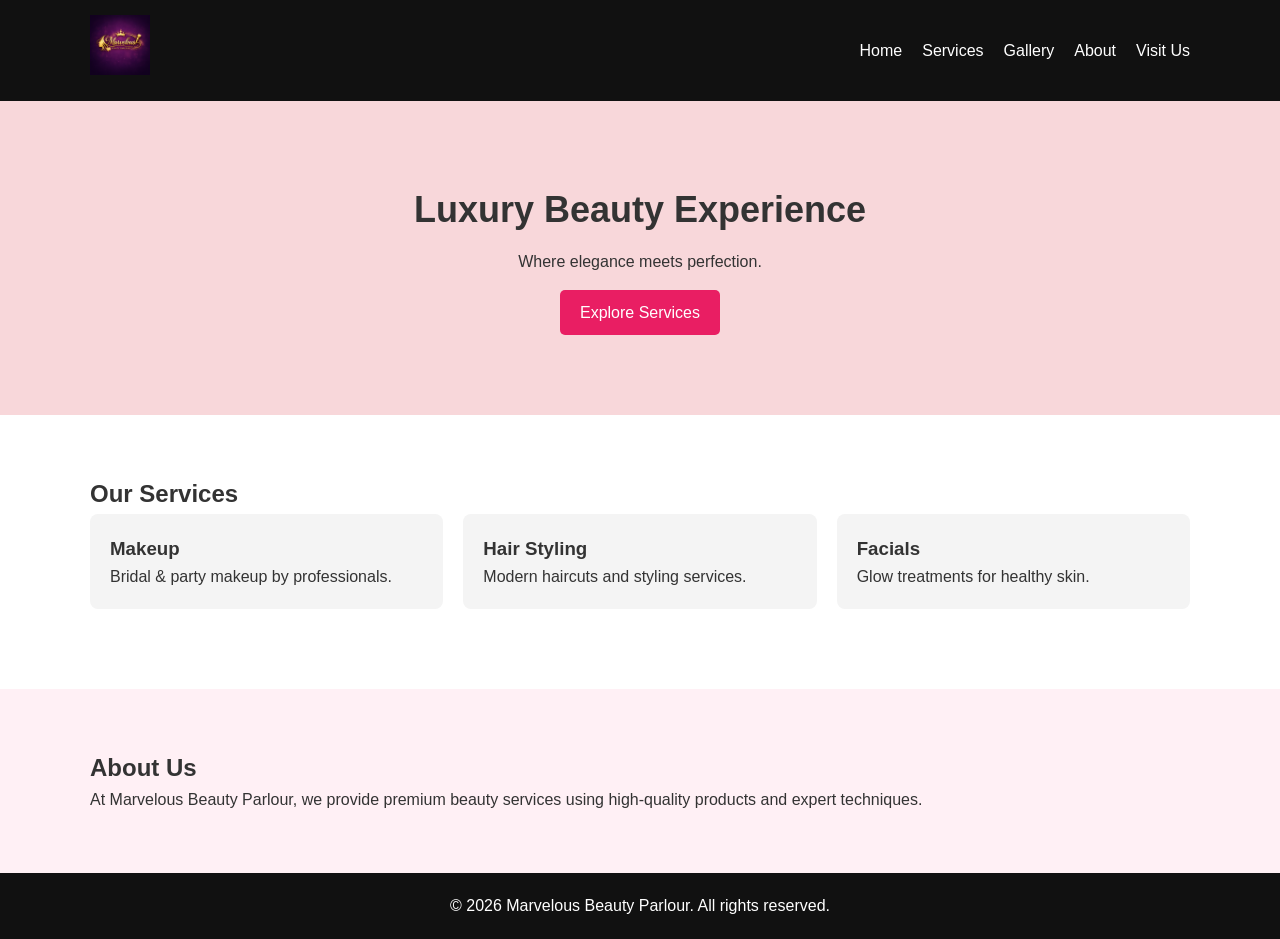
==== index.html @ 99e853ce "initial commit" ====
<!DOCTYPE html>
<html lang="en">
    <head>
        <meta charset="UTF-8">
        <meta name="viewport" content="width=device-width, initial-scale=1.0">
    
        <title>Marvelous Beauty Parlour</title>
    
        <!-- Favicon -->
        <link rel="icon" href="favicon.png" type="image/png">
       
        <meta name="description" content="Marvelous Beauty Parlour offers professional makeup, skincare, and hair styling services.">
    
        <!-- CSS -->
        <link rel="stylesheet" href="css/style.css">
    </head>
<body>

    <!-- Header -->
    <header class="header">
        <div class="container">
            <div class="logo">
                <img src="images/logo.png" alt="Marvelous Beauty Parlour Logo">
            </div>
            <nav class="nav" id="nav">
                <ul>
                    <li><a href="index.html">Home</a></li>
                    <li><a href="services.html">Services</a></li>
                    <li><a href="gallery.html">Gallery</a></li>
                    <li><a href="about.html">About</a></li>
                    <li><a href="visit.html">Visit Us</a></li>
                </ul>
            </nav>
            <button class="menu-btn" id="menu-btn">☰</button>
        </div>
    </header>

    <!-- Hero Section -->
    <section class="hero">
        <div class="container">
            <h2>Luxury Beauty Experience</h2>
            <p>Where elegance meets perfection.</p>
            <a href="services.html" class="btn">Explore Services</a>
        </div>
    </section>

    <!-- Services -->
    <section class="services" id="services">
        <div class="container">
            <h2>Our Services</h2>
            <div class="service-grid">
                <div class="card">
                    <h3>Makeup</h3>
                    <p>Bridal & party makeup by professionals.</p>
                </div>
                <div class="card">
                    <h3>Hair Styling</h3>
                    <p>Modern haircuts and styling services.</p>
                </div>
                <div class="card">
                    <h3>Facials</h3>
                    <p>Glow treatments for healthy skin.</p>
                </div>
            </div>
        </div>
    </section>

    <!-- About -->
    <section class="about" id="about">
        <div class="container">
            <h2>About Us</h2>
            <p>
                At Marvelous Beauty Parlour, we provide premium beauty services
                using high-quality products and expert techniques.
            </p>
        </div>
    </section>

   

    <footer class="footer">
        <p>© 2026 Marvelous Beauty Parlour. All rights reserved.</p>
    </footer>

    <!-- JS -->
    <script src="js/script.js"></script>
</body>
</html>
---- css/style.css ----
/* Reset */
* {
    margin: 0;
    padding: 0;
    box-sizing: border-box;
}

body {
    font-family: Arial, sans-serif;
    line-height: 1.6;
    color: #333;
}

.logo img {
    height: 60px;
    width: auto;
}

.header .container {
    display: flex;
    justify-content: space-between;
    align-items: center;
}

@media (max-width: 768px) {
    .logo img {
        height: 45px;
    }
}

/* Container */
.container {
    width: 90%;
    max-width: 1100px;
    margin: auto;
}

/* Inner Page Banner */
.page-banner {
    background: #fff0f5;
    padding: 60px 0;
    text-align: center;
}

.page-banner h1 {
    font-size: 32px;
    color: #e91e63;
}

/* about section*/
.about-section {
    padding: 60px 0;
    background: #ffffff;
}
/* Visit section*/
.visit-section {
    padding: 60px 0;
    background: #f8f8f8;
}

.visit-card {
    background: white;
    padding: 30px;
    border-radius: 10px;
    box-shadow: 0 4px 12px rgba(0, 0, 0, 0.1);
}

.visit-card p {
    margin-bottom: 15px;
    font-size: 16px;
}

.about-section p {
    margin-bottom: 20px;
    font-size: 16px;
    line-height: 1.8;
}

/* Header */
.header {
    background: #111;
    color: #fff;
    padding: 15px 0;
}

.logo {
    font-size: 24px;
}

.header .container {
    display: flex;
    justify-content: space-between;
    align-items: center;
}

.nav ul {
    display: flex;
    list-style: none;
}

.nav a:hover {
    color: #e91e63;
}

.card {
    margin-bottom: 20px;
}

.nav a {
    color: #fff;
    text-decoration: none;
    margin-left: 20px;
}

.menu-btn {
    display: none;
    background: none;
    border: none;
    font-size: 24px;
    color: white;
}

/* Hero */
.hero {
    background: #f8d7da;
    padding: 80px 0;
    text-align: center;
}

.hero h2 {
    font-size: 36px;
    margin-bottom: 10px;
}

.btn {
    display: inline-block;
    background: #e91e63;
    color: white;
    padding: 10px 20px;
    text-decoration: none;
    margin-top: 15px;
    border-radius: 5px;
}

/* Services */
.services {
    padding: 60px 0;
}

.service-grid {
    display: grid;
    grid-template-columns: repeat(3, 1fr);
    gap: 20px;
}

.card {
    background: #f4f4f4;
    padding: 20px;
    border-radius: 8px;
}

/* About */
.about {
    background: #fff0f5;
    padding: 60px 0;
}


.footer {
    text-align: center;
    padding: 20px;
    background: #111;
    color: white;
}

/* Responsive */
@media(max-width: 768px) {
    .service-grid {
        grid-template-columns: 1fr;
    }

    .nav {
        display: none;
        flex-direction: column;
        background: #111;
        position: absolute;
        top: 60px;
        right: 0;
        width: 200px;
    }

    .nav.active {
        display: flex;
    }

    .menu-btn {
        display: block;
    }
}

/* Page Banner */
.page-banner {
    background: linear-gradient(to right, #ffb6c1, #ff69b4);
    color: white;
    padding: 60px 0;
    text-align: center;
}

.page-banner h1 {
    font-size: 36px;
    margin: 0;
}

/* Visit Section */
.visit-section {
    padding: 60px 0;
    background-color: #f9f9f9;
}

.visit-card {
    background: white;
    padding: 30px;
    border-radius: 10px;
    box-shadow: 0 4px 15px rgba(0,0,0,0.1);
    max-width: 600px;
    margin: auto;
    font-size: 18px;
    line-height: 1.8;
}

/* Active Nav */
.nav ul li a.active {
    color: #ff1493;
    font-weight: bold;
}

/* Premium Visit Card */
.visit-card {
    background: white;
    padding: 35px;
    border-radius: 15px;
    box-shadow: 0 8px 25px rgba(0,0,0,0.1);
    max-width: 650px;
    margin: 30px auto;
    font-size: 18px;
    line-height: 1.8;
    transition: transform 0.3s ease;
}

.visit-card:hover {
    transform: translateY(-8px);
}

.phone-number {
    color: #333;
    font-weight: bold;
    text-decoration: none;
    margin-right: 15px;
}

.phone-number:hover {
    color: #ff1493;
}

/* Google Map */
.map-container {
    margin-top: 40px;
    border-radius: 15px;
    overflow: hidden;
    box-shadow: 0 8px 25px rgba(0,0,0,0.1);
}

/* WhatsApp Floating Button */
.whatsapp-float {
    position: fixed;
    bottom: 25px;
    right: 25px;
    background: #25D366;
    color: white;
    font-size: 28px;
    width: 55px;
    height: 55px;
    text-align: center;
    line-height: 55px;
    border-radius: 50%;
    text-decoration: none;
    box-shadow: 0 6px 20px rgba(0,0,0,0.2);
    transition: 0.3s;
}

.whatsapp-float:hover {
    transform: scale(1.1);
}
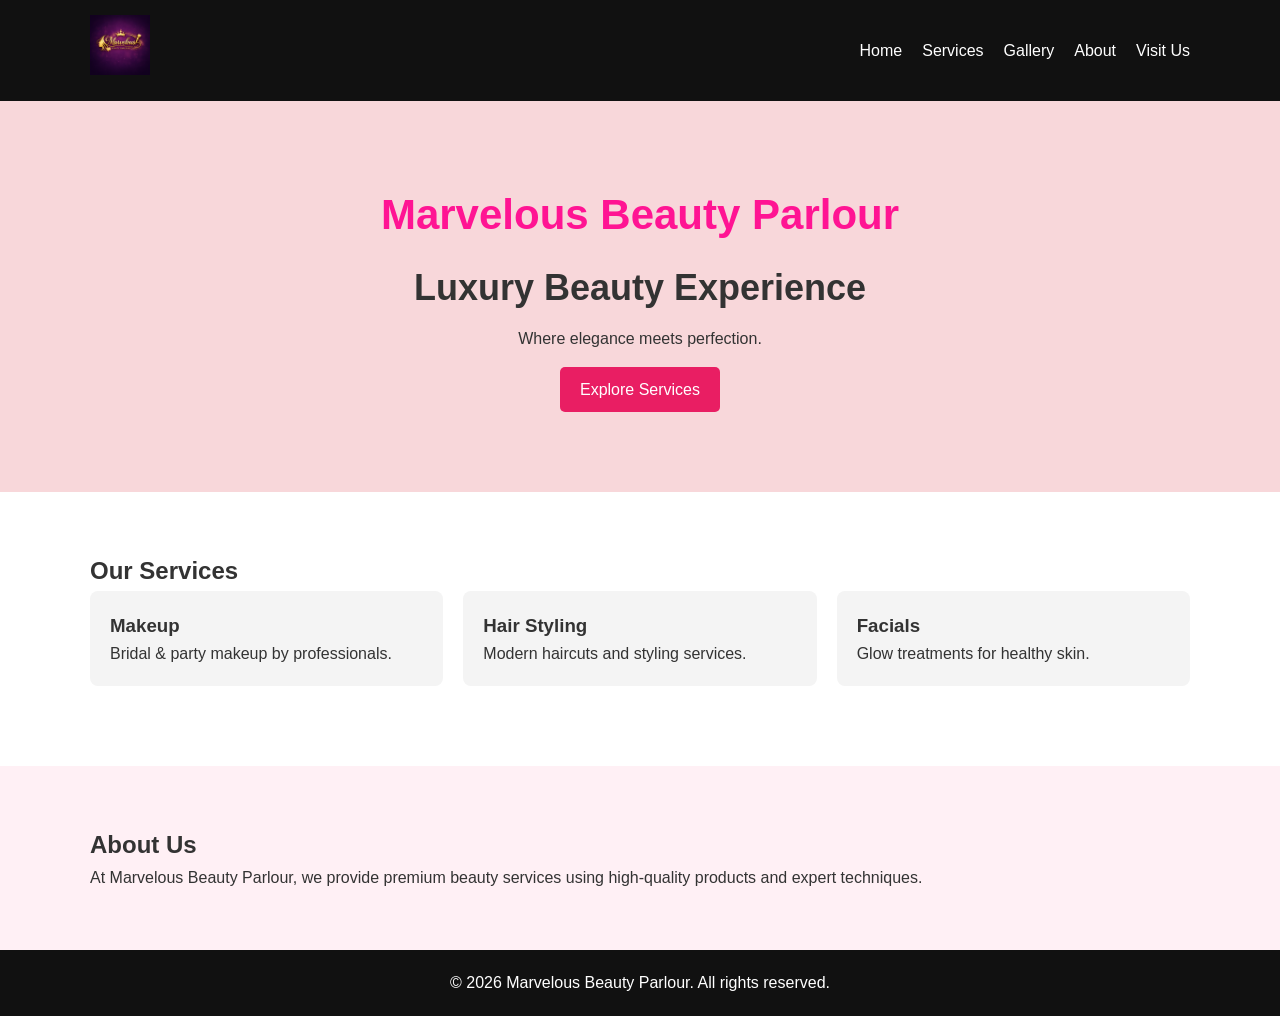
==== commit a1d694f8: "Highlighted name" ====
--- a/index.html
+++ b/index.html
@@ -38,6 +38,7 @@
     <!-- Hero Section -->
     <section class="hero">
         <div class="container">
+            <h1 class="brand-title">Marvelous Beauty Parlour</h1>
             <h2>Luxury Beauty Experience</h2>
             <p>Where elegance meets perfection.</p>
             <a href="services.html" class="btn">Explore Services</a>
--- a/css/style.css
+++ b/css/style.css
@@ -290,4 +290,11 @@
 
 .whatsapp-float:hover {
     transform: scale(1.1);
+}
+
+.brand-title {
+    font-size: 42px;
+    color: #ff1493;
+    margin-bottom: 10px;
+    font-weight: bold;
 }
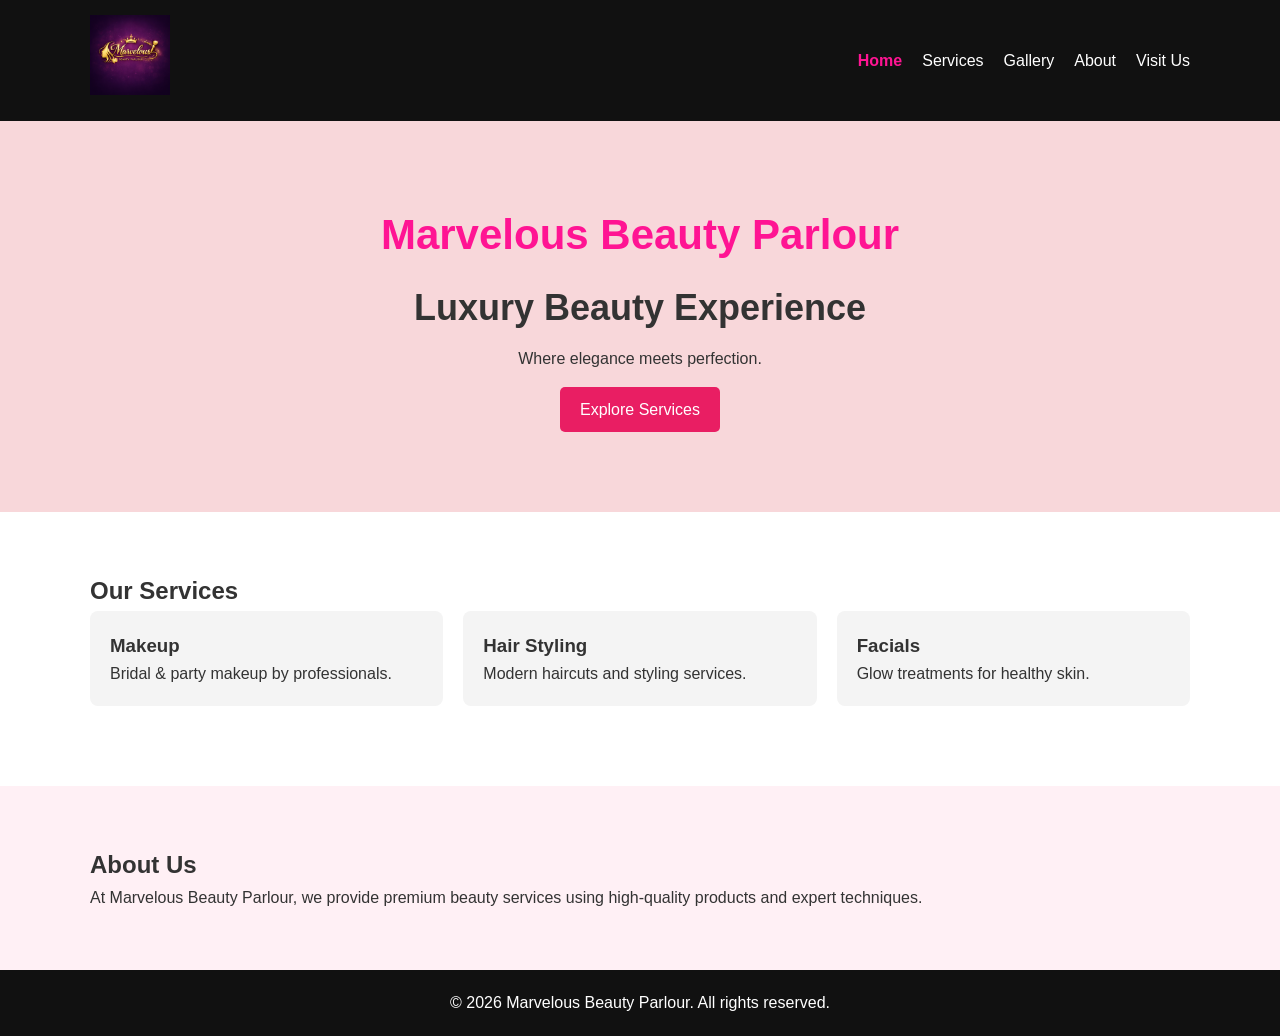
==== commit 427170d1: "updated gallery and visitus page." ====
--- a/index.html
+++ b/index.html
@@ -24,7 +24,7 @@
             </div>
             <nav class="nav" id="nav">
                 <ul>
-                    <li><a href="index.html">Home</a></li>
+                    <li><a href="index.html" class="active">Home</a></li>
                     <li><a href="services.html">Services</a></li>
                     <li><a href="gallery.html">Gallery</a></li>
                     <li><a href="about.html">About</a></li>
--- a/css/style.css
+++ b/css/style.css
@@ -4,15 +4,27 @@
     padding: 0;
     box-sizing: border-box;
 }
+/* Make full page height */
+html, body {
+    height: 100%;
+    margin: 0;
+}
 
 body {
     font-family: Arial, sans-serif;
     line-height: 1.6;
     color: #333;
+    display: flex;
+    flex-direction: column;
+}
+
+/* Make main content take remaining space */
+.services {
+    flex: 1;
 }
 
 .logo img {
-    height: 60px;
+    height: 80px;
     width: auto;
 }
 
@@ -251,15 +263,70 @@
     transform: translateY(-8px);
 }
 
+/* Phone Number Style */
 .phone-number {
-    color: #333;
+    display: inline-block;
+    margin-right: 15px;
+    color: #101210;
     font-weight: bold;
+    font-size: 16px;
+}
+
+/* Phone icon style */
+.phone-icon {
+    color: #25D366;   /* Green */
+    margin-right: 6px;
+    font-size: 18px;
+}
+
+/* Call button */
+.call-btn {
+    display: inline-block;
+    background-color: #25D366;
+    color: white;
+    padding: 8px 18px;
+    border-radius: 25px;
     text-decoration: none;
-    margin-right: 15px;
-}
-
-.phone-number:hover {
-    color: #ff1493;
+    font-size: 14px;
+    transition: 0.3s ease;
+}
+
+.call-btn:hover {
+    background-color: #1ebe5d;
+    transform: scale(1.05);
+}
+
+
+
+/* Icon spacing */
+.icon {
+    margin-right: 5px;
+}
+
+
+/* Instagram icon color */
+.insta-icon {
+    color: #E1306C;
+    margin-right: 6px;
+}
+
+/* Instagram link style */
+.insta-link {
+    text-decoration: none;
+    color: #3a1ca6;
+    font-weight: bold;
+    font-size: 16px;
+}
+
+.insta-link:hover {
+    text-decoration: underline;
+}
+
+/* Google Maps icon style */
+.map-icon {
+    color: #3e8b3d;   /* Google red */
+    margin-right: 6px;
+    font-size: 18px;
 }
 
 /* Google Map */
@@ -273,22 +340,26 @@
 /* WhatsApp Floating Button */
 .whatsapp-float {
     position: fixed;
-    bottom: 25px;
-    right: 25px;
-    background: #25D366;
-    color: white;
-    font-size: 28px;
+    bottom: 20px;
+    right: 20px;
+    background-color: #25D366;
+    color: white;
     width: 55px;
     height: 55px;
-    text-align: center;
-    line-height: 55px;
     border-radius: 50%;
+    text-align: center;
+    font-size: 28px;
+    display: flex;
+    align-items: center;
+    justify-content: center;
     text-decoration: none;
-    box-shadow: 0 6px 20px rgba(0,0,0,0.2);
-    transition: 0.3s;
+    box-shadow: 0 4px 10px rgba(0,0,0,0.3);
+    transition: 0.3s ease;
+    z-index: 1000;
 }
 
 .whatsapp-float:hover {
+    background-color: #1ebe5d;
     transform: scale(1.1);
 }
 
@@ -297,4 +368,97 @@
     color: #ff1493;
     margin-bottom: 10px;
     font-weight: bold;
-}+}
+
+ /* Gallery Grid */
+ .gallery-grid {
+    display: grid;
+    grid-template-columns: repeat(auto-fit, minmax(220px, 1fr));
+    gap: 15px;
+    margin-top: 20px;
+}
+
+.gallery-item img {
+    width: 100%;
+    border-radius: 8px;
+    cursor: pointer;
+    transition: 0.3s;
+}
+
+.gallery-item img:hover {
+    transform: scale(1.05);
+}
+
+/* Buttons */
+.gallery-buttons {
+    text-align: center;
+    margin-top: 20px;
+}
+
+.gallery-buttons button {
+    padding: 10px 18px;
+    margin: 5px;
+    border: none;
+    background: pink;
+    font-weight: bold;
+    cursor: pointer;
+    border-radius: 5px;
+}
+
+.gallery-buttons button:hover {
+    background: deeppink;
+    color: white;
+}
+
+/* Lightbox */
+.lightbox {
+    display: none;
+    position: fixed;
+    z-index: 999;
+    left: 0;
+    top: 0;
+    width: 100%;
+    height: 100%;
+    background: rgba(0,0,0,0.9);
+    text-align: center;
+    padding-top: 60px;
+}
+
+.lightbox img {
+    max-width: 80%;
+    max-height: 80%;
+}
+
+.close {
+    position: absolute;
+    top: 20px;
+    right: 40px;
+    font-size: 40px;
+    color: white;
+    cursor: pointer;
+}
+
+.prev, .next {
+    position: absolute;
+    top: 50%;
+    transform: translateY(-50%);
+    font-size: 40px;
+    color: white;
+    background: none;
+    border: none;
+    cursor: pointer;
+}
+
+.prev { left: 5%; }
+.next { right: 5%; }
+
+.prev:hover, .next:hover {
+    color: deeppink;
+}
+
+/* Active Gallery Button */
+.gallery-buttons button.active {
+    background: deeppink;
+    color: white;
+    transform: scale(1.05);
+}
